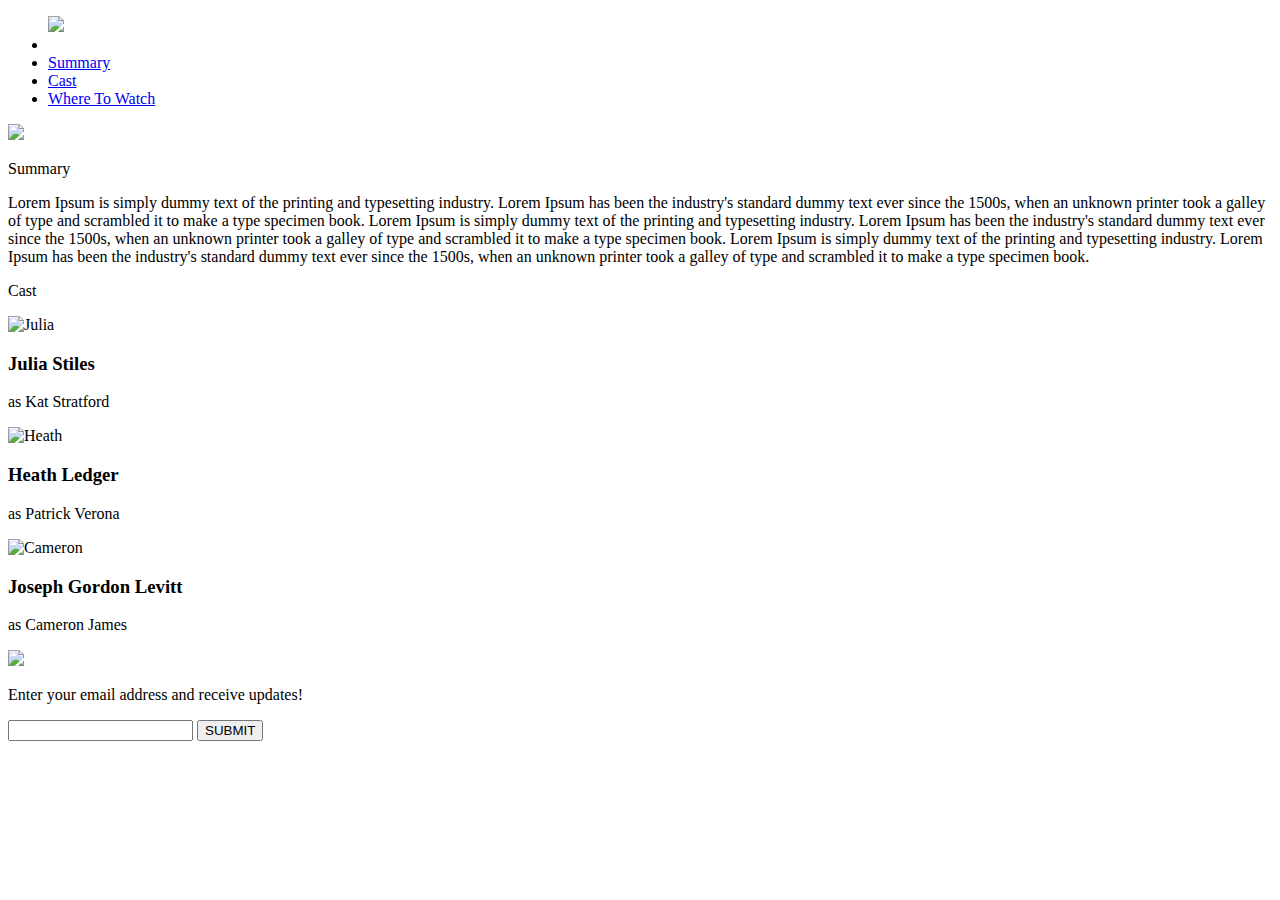
==== index.html @ b3e047bc "Add files via upload" ====
<!doctype html>
<html lang="en">
<head>
    
    <link rel="preconnect" href="https://fonts.googleapis.com">
<link rel="preconnect" href="https://fonts.gstatic.com" crossorigin>
<link href="https://fonts.googleapis.com/css2?family=Alfa+Slab+One&family=Merriweather:ital,wght@0,300;0,400;0,700;0,900;1,300;1,400;1,700;1,900&display=swap" rel="stylesheet">
    
    <meta charset="UTF-8">
    <meta name ="viewport" content="width=device-width, initial-scale=1">
          <title>10 Things I Hate About You</title>
            <link href="css/style.css"
            rel="stylesheet" type="text/css">
    <script src="https://kit.fontawesome.com/18b6b3e684.js" crossorigin="anonymous"></script>
    
    </head>
    <body class="merriweather-light">
      <div class="container">
          
          
        <!-- start navigation -->
          
          <nav class="alfa-slab-one-regular">
          <ul>
              
              <img src="img/logo.png" class="logo">
              
              <li><a href=""></a></li>
              
              <li><a href="#summary">Summary</a></li>
              
              <li><a href="#cast">Cast</a></li>
              
              <li><a href="#wheretowatch">Where To Watch</a></li>
              
              </ul>
              
          </nav>
        <div class="navigation">
          
          </div>
          
          <!-- end navigation -->
          
          <!-- start movie top -->
          
          <div class="movietop">
          <img src="img/group%20close.jpg.webp">
          </div>
          
          <!-- end movie top-->
         
          <!-- start summary -->
          
          <div class="background-color-darkred"
               id="summary">
          <p class="alfa-slab-one-regular">Summary</p>
          </div>
          
          <p class="center">
          Lorem Ipsum is simply dummy text of the printing and typesetting industry. Lorem Ipsum has been the industry's standard dummy text ever since the 1500s, when an unknown printer took a galley of type and scrambled it to make a type specimen book. Lorem Ipsum is simply dummy text of the printing and typesetting industry. Lorem Ipsum has been the industry's standard dummy text ever since the 1500s, when an unknown printer took a galley of type and scrambled it to make a type specimen book. Lorem Ipsum is simply dummy text of the printing and typesetting industry. Lorem Ipsum has been the industry's standard dummy text ever since the 1500s, when an unknown printer took a galley of type and scrambled it to make a type specimen book.
          </p>

          <!-- end summary -->
          
          <!-- start cast -->
          
<div class="background-color-pink"
               id="summary">
          <p class="alfa-slab-one-regular">Cast</p>
          </div>
          
        <section class="cast-section" id="cast">
            <div class="cast-container">
                <div class="cast-member">
                    <img src="img/kat.webp" alt="Julia" class="cast-image mann">
                    <h3>Julia Stiles</h3>
                    <p>as Kat Stratford</p>
                </div>
                
                <div class="cast-member">
                    <img src="img/heath.png" alt="Heath" class="cast-image">
                    <h3>Heath Ledger</h3>
                    <p>as Patrick Verona</p>
                </div>
                
                <div class="cast-member">
                    <img src="img/cameron.jpg" alt="Cameron" class="cast-image">
                    <h3>Joseph Gordon Levitt</h3>
                    <p>as Cameron James</p>
                    
                </div>
            </div>
        </section>
          
          <!-- end cast section -->
          
          <!-- start where to watch -->
          
          <a href=""> <img src="img/bianca.jpg"> </a>
          
        <!-- end where to watch -->
          
          <p class="text-align-left">Enter your email address and receive updates!</p>
          <form method="post">
              <input type="text">
              <button>SUBMIT</button>
              
          </form>
     </div>
        
        <footer>
        <div>
            
            </div>
        </footer>
    </body>
</html>
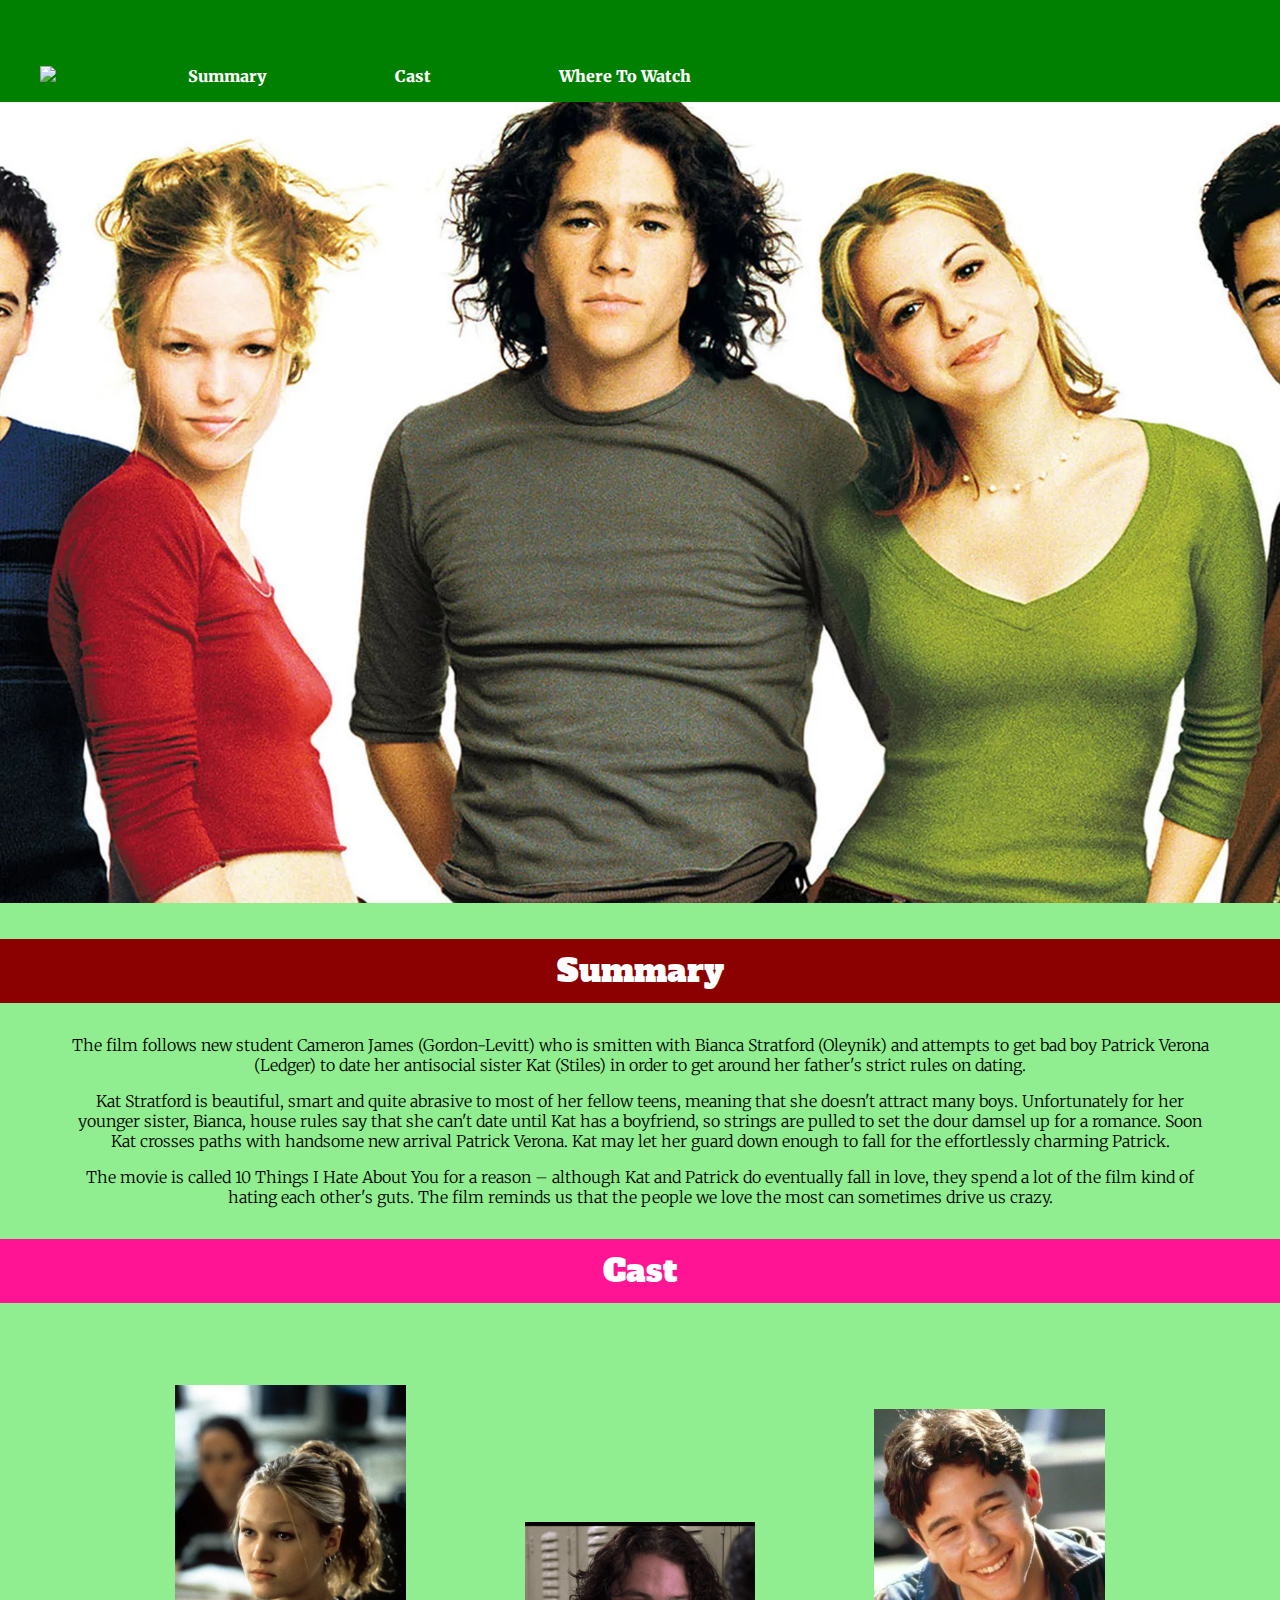
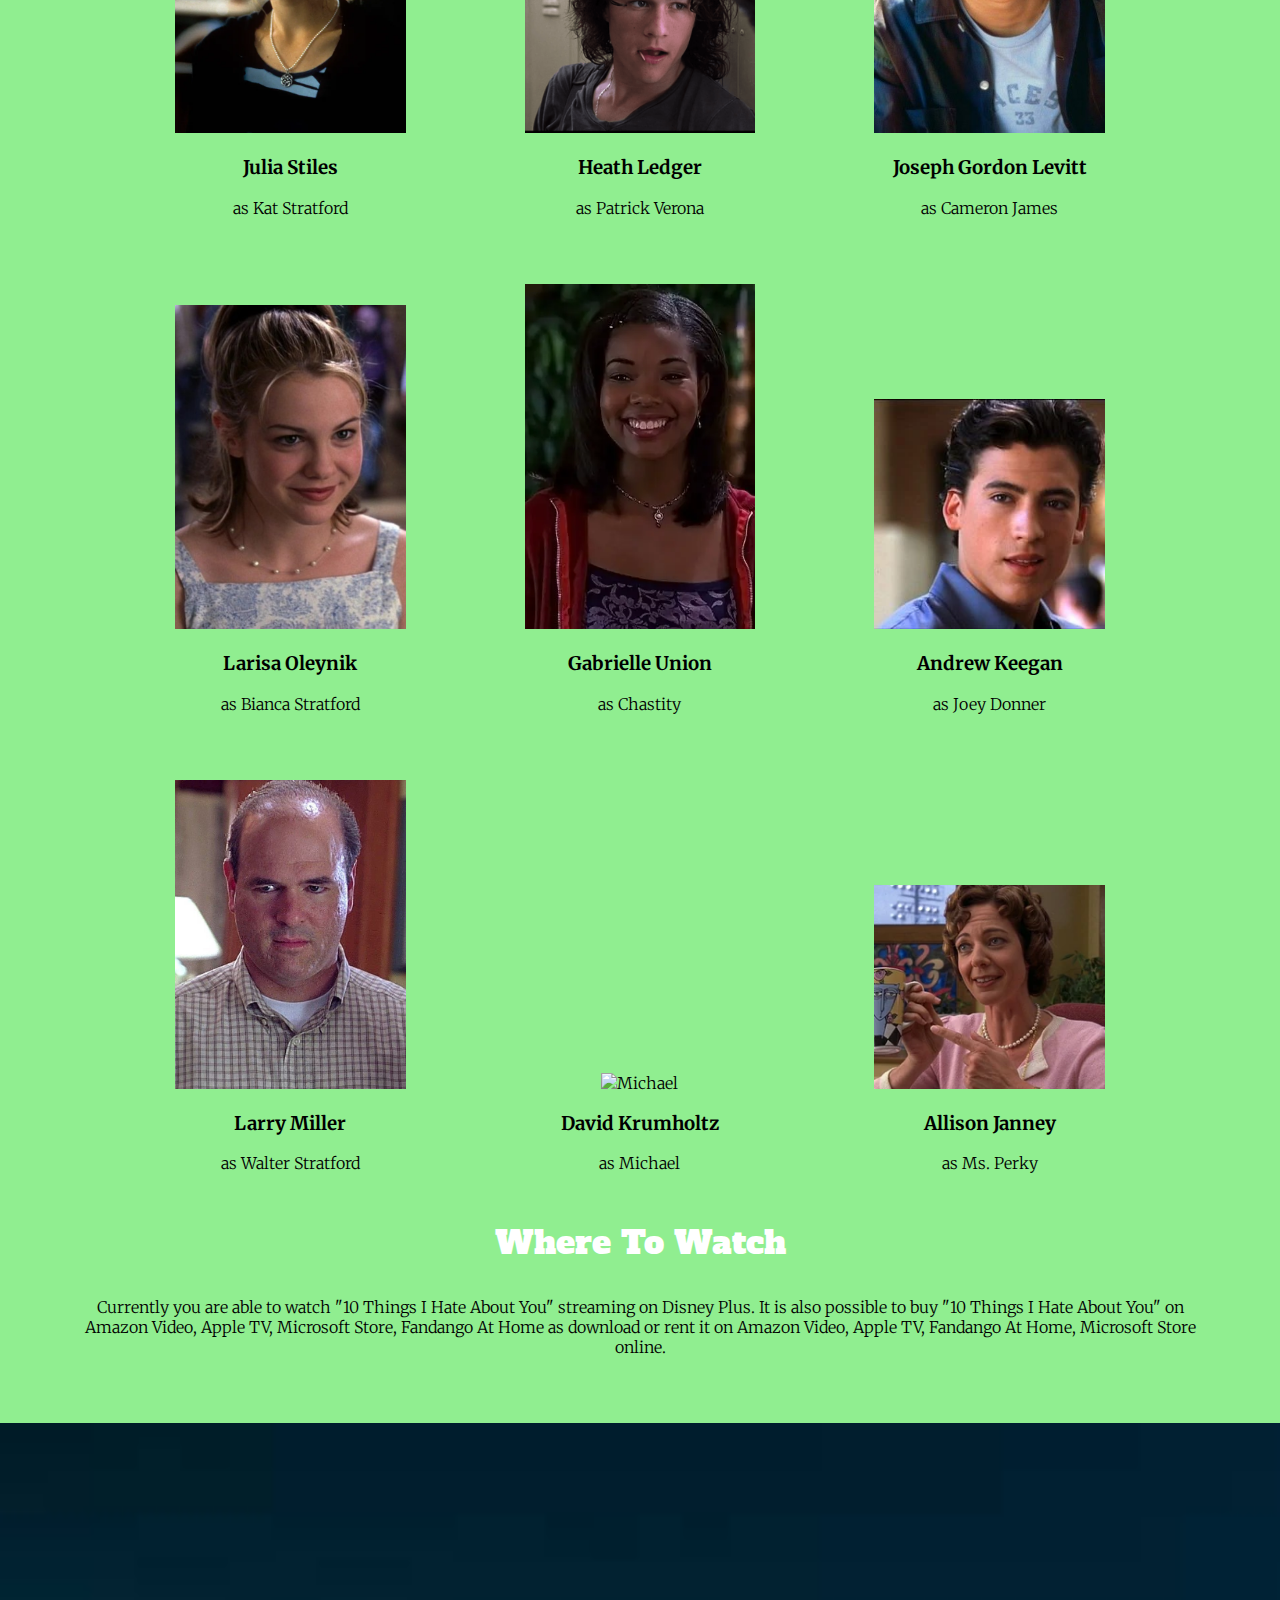
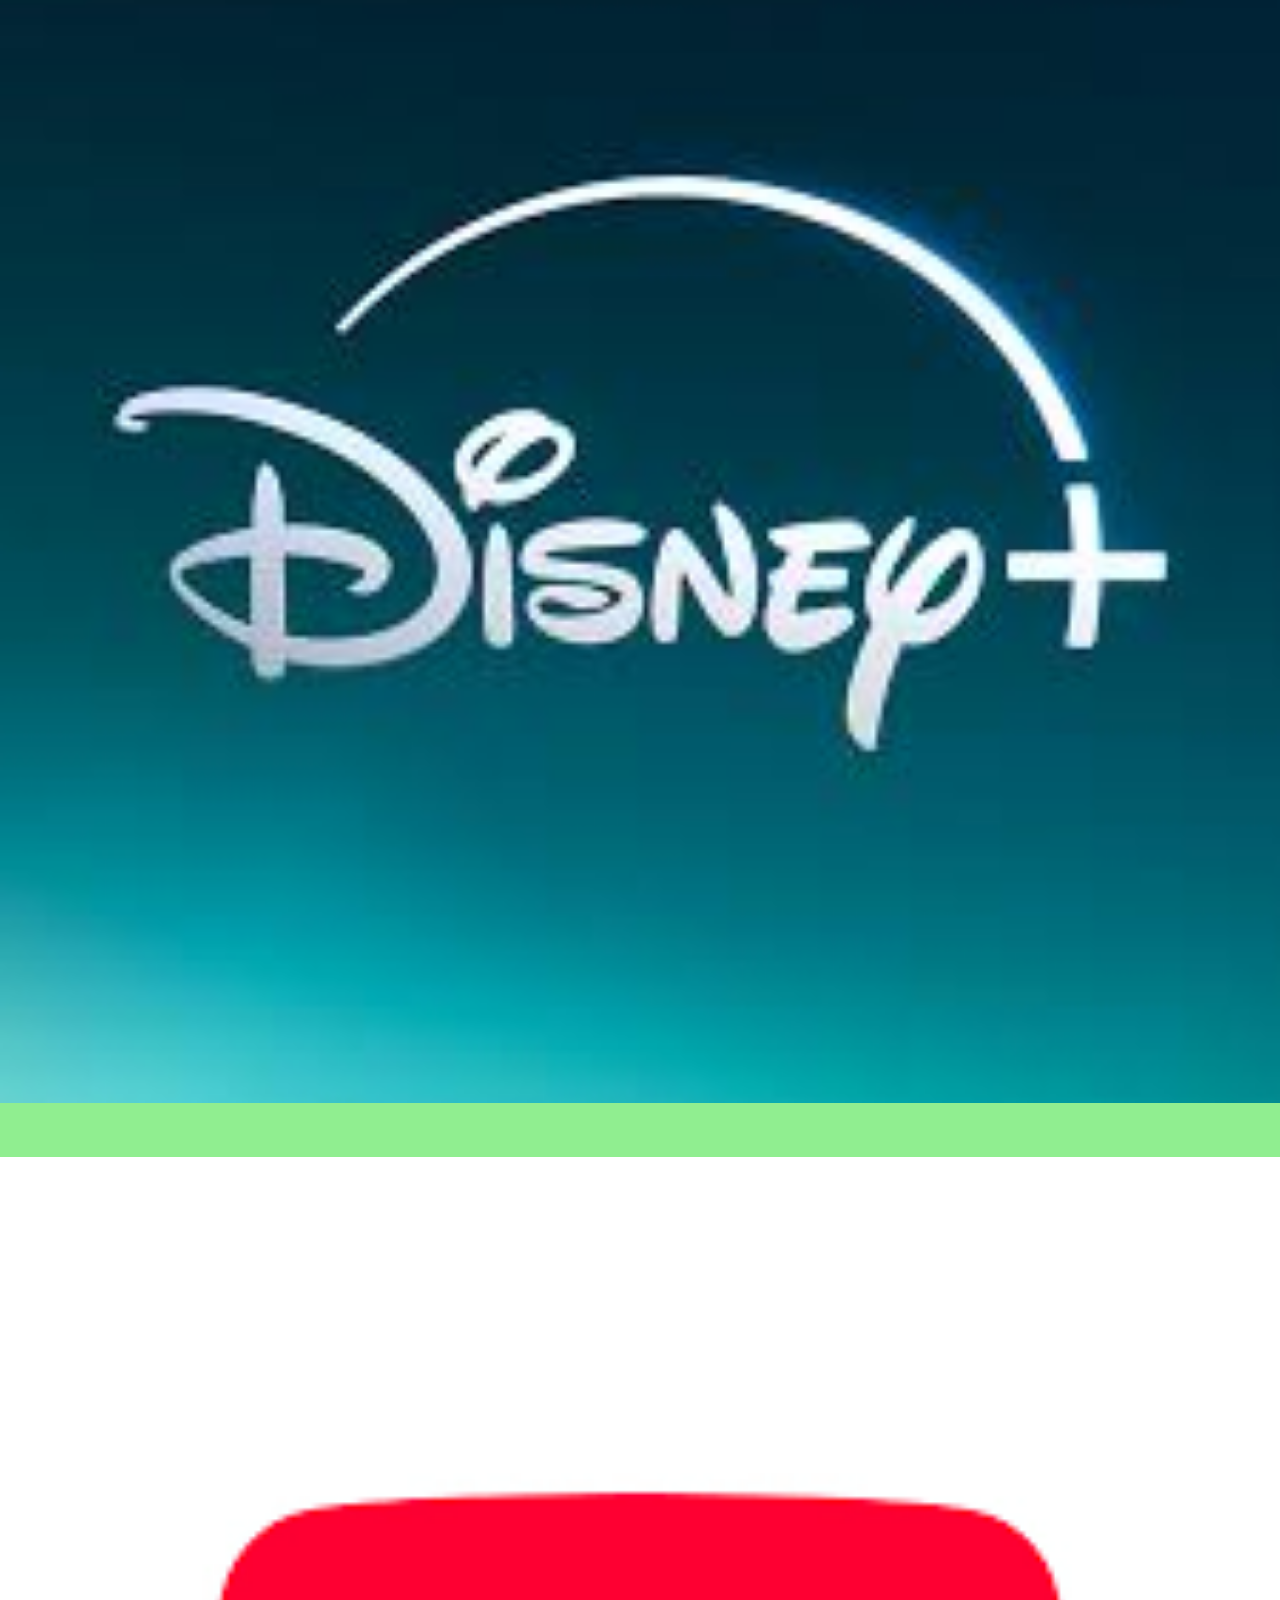
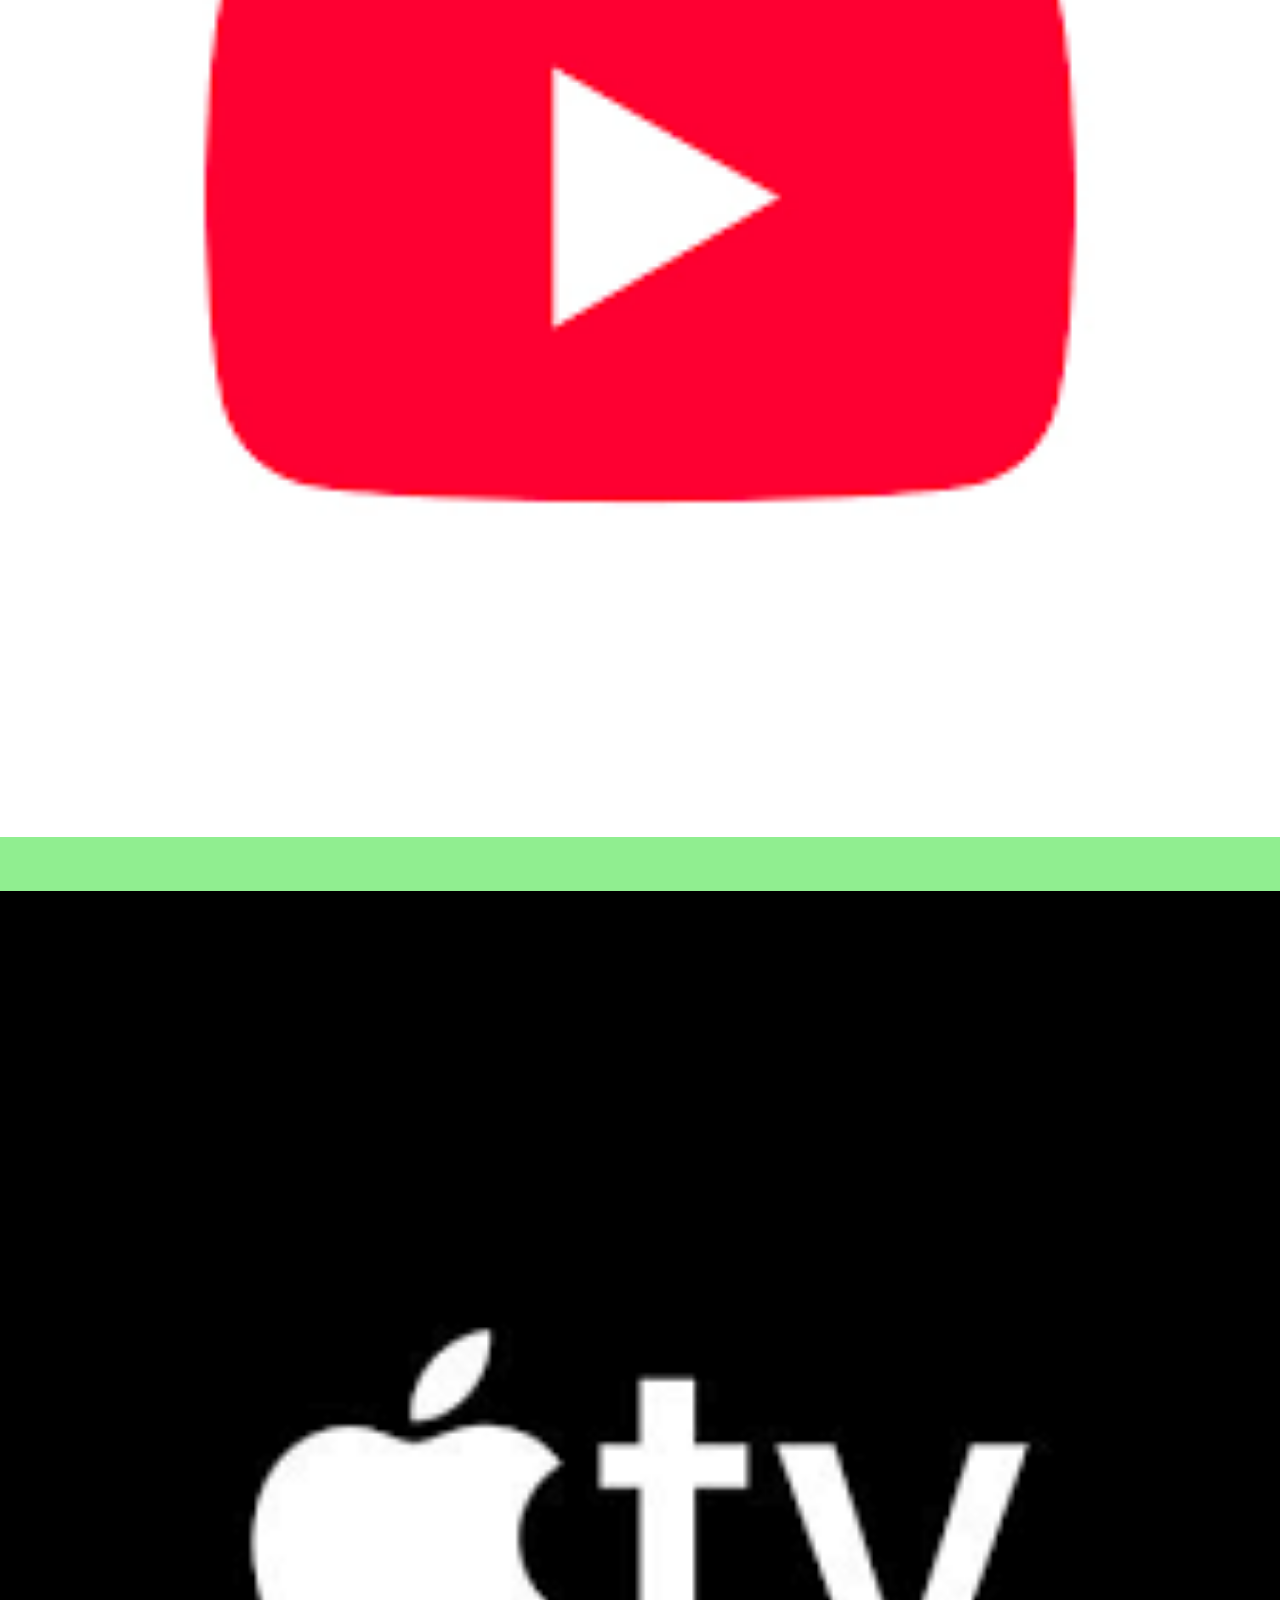
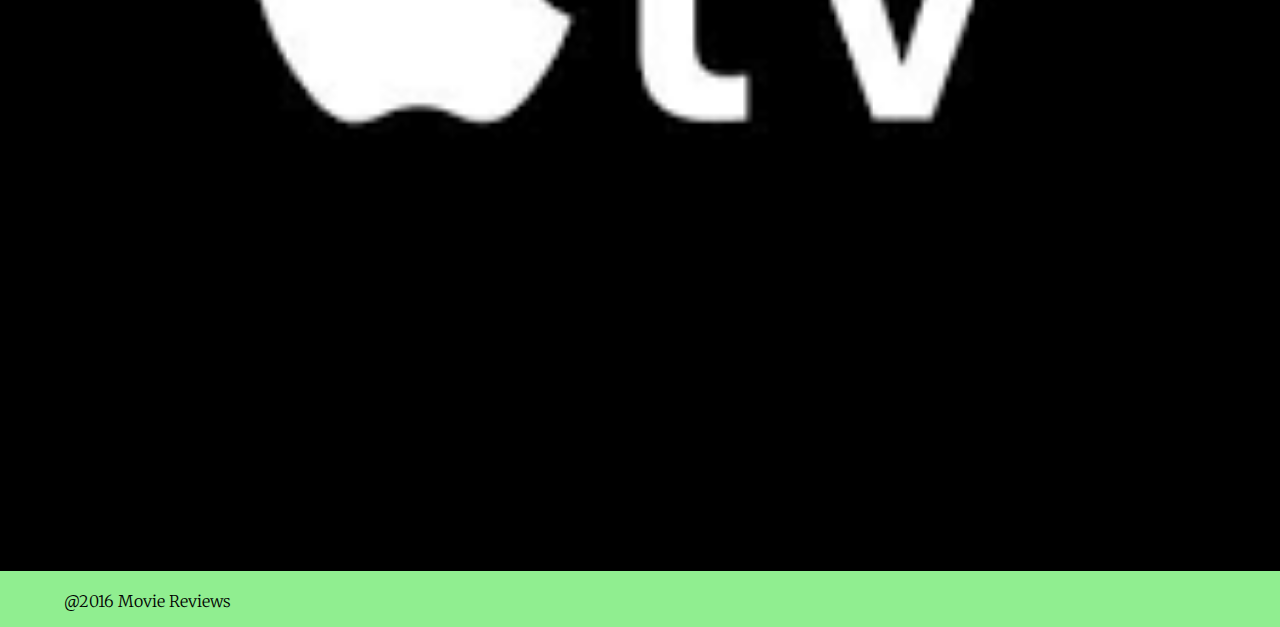
==== commit fd36ef1e: "Update index.html" ====
--- a/index.html
+++ b/index.html
@@ -20,10 +20,10 @@
           
         <!-- start navigation -->
           
-          <nav class="alfa-slab-one-regular">
+          <nav class="merriweather-black">
           <ul>
               
-              <img src="img/logo.png" class="logo">
+              <img src="img/logo2.png" class="logo">
               
               <li><a href=""></a></li>
               
@@ -52,13 +52,16 @@
          
           <!-- start summary -->
           
-          <div class="background-color-darkred"
-               id="summary">
-          <p class="alfa-slab-one-regular">Summary</p>
+          <div class="background-color-darkred" id="summary">
+         
+        <p class="alfa-slab-one-regular">Summary</p>
           </div>
           
-          <p class="center">
-          Lorem Ipsum is simply dummy text of the printing and typesetting industry. Lorem Ipsum has been the industry's standard dummy text ever since the 1500s, when an unknown printer took a galley of type and scrambled it to make a type specimen book. Lorem Ipsum is simply dummy text of the printing and typesetting industry. Lorem Ipsum has been the industry's standard dummy text ever since the 1500s, when an unknown printer took a galley of type and scrambled it to make a type specimen book. Lorem Ipsum is simply dummy text of the printing and typesetting industry. Lorem Ipsum has been the industry's standard dummy text ever since the 1500s, when an unknown printer took a galley of type and scrambled it to make a type specimen book.
+          <p class="center">The film follows new student Cameron James (Gordon-Levitt) who is smitten with Bianca Stratford (Oleynik) and attempts to get bad boy Patrick Verona (Ledger) to date her antisocial sister Kat (Stiles) in order to get around her father's strict rules on dating. </p>
+              
+          <p class="center">Kat Stratford is beautiful, smart and quite abrasive to most of her fellow teens, meaning that she doesn't attract many boys. Unfortunately for her younger sister, Bianca, house rules say that she can't date until Kat has a boyfriend, so strings are pulled to set the dour damsel up for a romance. Soon Kat crosses paths with handsome new arrival Patrick Verona. Kat may let her guard down enough to fall for the effortlessly charming Patrick. </p>
+              
+            <p class="center">The movie is called 10 Things I Hate About You for a reason – although Kat and Patrick do eventually fall in love, they spend a lot of the film kind of hating each other's guts. The film reminds us that the people we love the most can sometimes drive us crazy.
           </p>
 
           <!-- end summary -->
@@ -66,14 +69,14 @@
           <!-- start cast -->
           
 <div class="background-color-pink"
-               id="summary">
+               id="cast">
           <p class="alfa-slab-one-regular">Cast</p>
           </div>
           
         <section class="cast-section" id="cast">
             <div class="cast-container">
                 <div class="cast-member">
-                    <img src="img/kat.webp" alt="Julia" class="cast-image mann">
+                    <img src="img/kat.webp" alt="Julia" class="cast-image">
                     <h3>Julia Stiles</h3>
                     <p>as Kat Stratford</p>
                 </div>
@@ -93,26 +96,83 @@
             </div>
         </section>
           
+          <section class="cast-section" id="cast">
+            <div class="cast-container">
+                <div class="cast-member">
+                    <img src="img/bianca.jpg" alt="Bianca" class="cast-image mann">
+                    <h3>Larisa Oleynik</h3>
+                    <p>as Bianca Stratford</p>
+                </div>
+                
+                <div class="cast-member">
+                    <img src="img/chastity.webp" alt="Chastity" class="cast-image">
+                    <h3>Gabrielle Union</h3>
+                    <p>as Chastity</p>
+                </div>
+                
+                <div class="cast-member">
+                    <img src="img/joey.webp" alt="Joey" class="cast-image">
+                    <h3>Andrew Keegan</h3>
+                    <p>as Joey Donner</p>
+                    
+                </div>
+            </div>
+        </section>
+          
+          <section class="cast-section" id="cast">
+            <div class="cast-container">
+                <div class="cast-member">
+                    <img src="img/walter.jpg" alt="Walter" class="cast-image mann">
+                    <h3>Larry Miller</h3>
+                    <p>as Walter Stratford</p>
+                </div>
+                
+                <div class="cast-member">
+                    <img src="img/michael.webp" alt="Michael" class="cast-image">
+                    <h3>David Krumholtz</h3>
+                    <p>as Michael</p>
+                </div>
+                
+                <div class="cast-member">
+                    <img src="img/msperky.webp" alt="MsPerky" class="cast-image">
+                    <h3>Allison Janney</h3>
+                    <p>as Ms. Perky</p>
+                    
+                </div>
+            </div>
+        </section>
+          
           <!-- end cast section -->
           
           <!-- start where to watch -->
           
-          <a href=""> <img src="img/bianca.jpg"> </a>
+          <div class="background-color-blue"
+               id="wheretowatch">
+          <p class="alfa-slab-one-regular">Where To Watch</p>
+          </div>
           
+          <p class="center">Currently you are able to watch "10 Things I Hate About You" streaming on Disney Plus. It is also possible to buy "10 Things I Hate About You" on Amazon Video, Apple TV, Microsoft Store, Fandango At Home as download or rent it on Amazon Video, Apple TV, Fandango At Home, Microsoft Store online.</p>
+          
+          <div class="wtw-container">
+          <div class="wtw-image"><a href="https://www.disneyplus.com/welcome/disney-hulu-espn-bundle?gclsrc=aw.ds&cid=DSS-Search-Google-71700000121661740-&s_kwcid=AL!8468!3!741886210227!e!!g!!disneyplus&gad_source=1&gbraid=0AAAAACzWEUHCyHfdvvBavim8IKGizTFQV&gclid=CjwKCAjw5PK_BhBBEiwAL7GTPQQCpK0XRvP8WQJYEf_sgfryAppMNhQMcWuEoae1ZxfDnikXf0Rb8BoClMQQAvD_BwE"> <img src="img/disneyplus.jpeg"></a>
+              </div>
+          
+              <div class="wtw-image">
+          <a href="https://www.youtube.com"> <img src="img/youtube.png"></a>
+          </div>
+        
+              <div class="wtw-image">
+          <a href="https://tv.apple.com"> <img src="img/appletv.png"></a>
+              </div>
+
+              </div>
         <!-- end where to watch -->
           
-          <p class="text-align-left">Enter your email address and receive updates!</p>
-          <form method="post">
-              <input type="text">
-              <button>SUBMIT</button>
-              
-          </form>
-     </div>
+          
         
         <footer>
-        <div>
-            
-            </div>
-        </footer>
+          <p> @2016 Movie Reviews</p>
+          </footer>
+          
     </body>
-</html>+</html>
--- a/css/style.css
+++ b/css/style.css
@@ -0,0 +1,207 @@
+/*
+// <weight>: Use a value from 100 to 900
+// <uniquifier>: Use a unique and descriptive class name 
+*/
+
+.merriweather-light {
+  font-family: "Merriweather", serif;
+  font-weight: 300;
+  font-style: normal;
+}
+
+.merriweather-regular {
+  font-family: "Merriweather", serif;
+  font-weight: 400;
+  font-style: normal;
+}
+
+.merriweather-bold {
+  font-family: "Merriweather", serif;
+  font-weight: 700;
+  font-style: normal;
+}
+
+.merriweather-black {
+  font-family: "Merriweather", serif;
+  font-weight: 900;
+  font-style: normal;
+}
+
+.merriweather-light-italic {
+  font-family: "Merriweather", serif;
+  font-weight: 300;
+  font-style: italic;
+}
+
+.merriweather-regular-italic {
+  font-family: "Merriweather", serif;
+  font-weight: 400;
+  font-style: italic;
+}
+
+.merriweather-bold-italic {
+  font-family: "Merriweather", serif;
+  font-weight: 700;
+  font-style: italic;
+}
+
+.merriweather-black-italic {
+  font-family: "Merriweather", serif;
+  font-weight: 900;
+  font-style: italic;
+}
+
+.alfa-slab-one-regular {
+  font-family: "Alfa Slab One", serif;
+  font-weight: 400;
+  font-style: normal;
+  font-size: 2em;
+    text-align: center;
+    color: white;
+}
+
+body {
+    margin: 0;
+    padding: 3;
+    background-color: lightgreen;
+}
+
+.container {
+/*    background-color:pink; */ 
+}
+
+img {
+    width: 100%;
+    margin-top: 50px;
+    
+}
+
+a {
+    text-decoration:none;
+}
+
+ul{
+    list-style-type: none;
+}
+li{
+    display:inline-block;
+    padding-right: 10%;
+}
+
+/* li:hover {
+    background-color: black;
+    transition: 2s;
+} */
+
+a:link {
+    color:white;
+}
+a:visited {
+    color:white;
+}
+a:hover {
+    color:yellow;
+}
+
+nav {
+    background-color: green;
+    width: 100vw;
+    height: auto;
+    position: fixed;
+/*    border: 10px red solid; 
+    box-sizing: border-box; */
+}
+.black {
+    border: black 2x dashed;
+}
+
+#synopsis {
+/*    border: 1px red solid; */
+}
+
+.left {
+    width: 40%;
+    display: inline-block;
+}
+
+.right {
+    width:40%;
+    display: inline-block;
+}
+
+span.white {
+    color:white;
+}
+
+/* .poster {
+    transform: rotate(45deg);
+    animation-name: movement;
+    animation-duration: 5s;
+    animation-direction: alternate;
+    animation-iteration-count: infinite;
+    animation-timing-function: ease-in
+    animation-delay: 2s;
+    
+
+ <i class="fa-solid fa-bars" style="color: #ffffff;"></i>
+
+} */
+
+.logo
+{
+    width:8%;
+}
+
+.background-color-darkred
+{
+    background-color:darkred;
+    line-height:4em;
+}
+
+.background-color-pink
+{
+    background-color:deeppink;
+    line-height:4em;
+}
+
+p
+{
+    padding-left:5%;
+    padding-right:5%;
+}
+
+
+.center{
+    text-align:center;
+}
+
+.cast-member{
+    width:20%;
+    display:inline-block;
+    padding-left:5%;
+    padding-right:5%;
+    
+}
+
+.cast-container{
+    margin:0 auto;
+    width:90%;
+    text-align: center;
+}
+
+@keyframes movement {
+    0%, 100%
+    {transform:
+        translate(0,0); }
+    50% {transform:translate(400px,0);
+    }
+    
+    
+}
+
+
+@media all and (min-width: 320px) and (max-width: 780px) {
+    
+}
+@media all and (min-width: 781px) and (max-width: 1080px)
+    